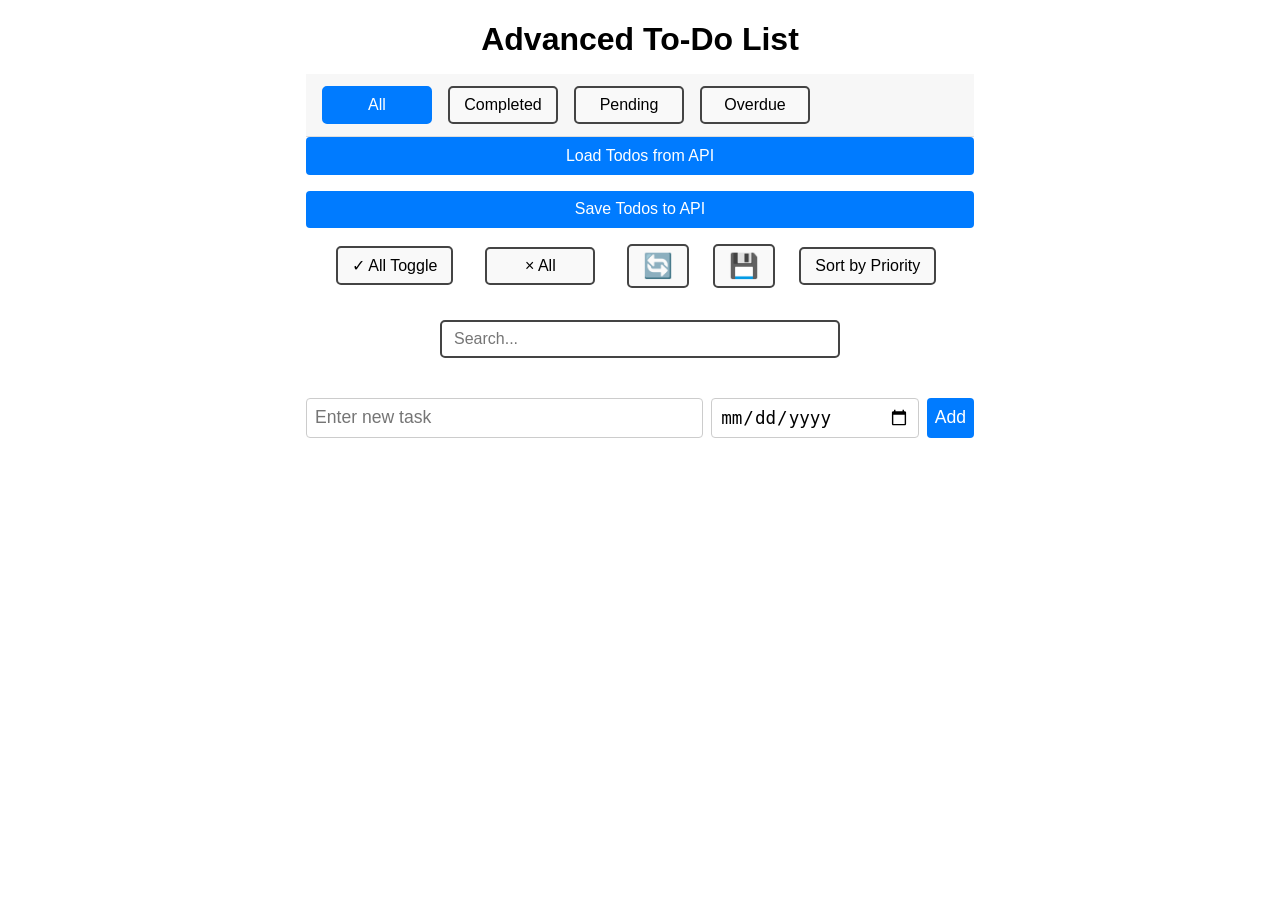
==== index.html @ 1cd0ac49 "Responsive layout done." ====
<!DOCTYPE html>
<html lang="en">
  <head>
    <meta charset="UTF-8" />
    <meta name="viewport" content="width=device-width, initial-scale=1" />
    <link rel="stylesheet" href="styles.css" />
    <title>Advanced To-Do List</title>
  </head>
  <body>
    <h1>Advanced To-Do List</h1>
    <div class="filter-bar">
      <button id="filterall" class="regular-btn active" data-filter="all">
        All
      </button>
      <button id="filtercomplete" class="regular-btn" data-filter="completed">
        Completed
      </button>
      <button id="filterpending" class="regular-btn" data-filter="pending">
        Pending
      </button>
      <button id="filteroverdue" class="regular-btn" data-filter="pending">
        Overdue
      </button>
    </div>
    <button id="loadbutton" class="load-save-btn" style="margin-bottom: 1rem">
      Load Todos from API
    </button>
    <button id="savebutton" class="load-save-btn" style="margin-bottom: 1rem">
      Save Todos to API
    </button>

    <div class = "buttons-container">
    <button class="regular-btn" title="Complete All">
      ✓ All Toggle
    </button>

    <button class="regular-btn" title="Delete All">× All</button>
    
    <button id="load-btn" title="Load from localStorage" style="font-size: 24px;">🔄</button>
    <button id="save-btn" title="Save to localStorage" style="font-size: 24px;">💾</button>
    
    <button id="sort-priority-btn" class = "regular-btn" >Sort by Priority</button>
    </div>
    <div>
      <form id="search-form">
        <input type="text" id="search-input" placeholder="Search..." />
       
      </form>
    </div>
    

    <!-- Form to add new to-dos with optional due date -->
    <form id="todo-form">
      <input
        type="text"
        id="todo-input"
        placeholder="Enter new task"
        required
      />
      <input type="date" id="due-date" />
      <button type="submit">Add</button>
    </form>

    <!-- Container for the to-do list items -->
    <ul id="todo-list"></ul>

    <script>
      let currentFilter = "all";
      // Returns a filtered array of todos based on the provided filterType.
      // filterType can be: 'complete', 'overdue', 'pending', or 'all'.
      // Defaults to 'all' if no value is passed in.
      function getFilteredTodos(filterType = "all") {
        applyFilter(filterType);
        switch (filterType) {
          case "complete": // Matches todos that have their 'completed' property set to true
            filteredTodos = toodos.filter((todo) => todo.completed);
            break;
          case "overdue": // Matches todos that are overdue according to the isOverdue() helper function
            filteredTodos = todos.filter((todo) => isOverdue(todo));
            break;
          case "pending": // Matches todos that are NOT completed AND NOT overdue
            filteredTodos = todos.filter((todo) => !todo.completed && !isOverdue(todo));
            break;
          case "all": // Matches all todos without filtering
          filteredTodos = [...todos]
          break;
          default: // Also used if an unknown filterType is passed in
            filteredTodos = [...todos]
        }
        renderTodos()
      }

      // When user changes filter, update currentFilter
      function applyFilter(filterType) {
        currentFilter = filterType;
      }

      // Array to hold the list of to-dos
      let todos = [];
      let filteredTodos = [];

      // Variables to track drag and drop source element
      let dragSrcEl = null;

      // Create a new to-do object with title and optional dueDate
      function createTodo(title, dueDate) {
        return {
          id: Date.now(), // Unique ID based on current timestamp
          title, // To-do text title
          completed: false, // Initially not completed
          dueDate: dueDate ? parseDateAsLocal(dueDate) : null, // Convert dueDate string to Date object or null
          priority: "none",
        };
      }

      // Add a new to-do to the todos array and re-render the list
      function addTodo(title, dueDate) {
        todos.push(createTodo(title, dueDate));
        getFilteredTodos(currentFilter);
      }

      // Remove a to-do by its ID and re-render the list
      function removeTodo(id) {
        todos.filter((todo) => todo.id !== id);
         getFilteredTodos(currentFilter);
      }

      // Toggle completion status of a to-do by its ID and re-render
      function toggleTodoCompleted(id) {
        todos.map((todo) =>
          todo.id === id ? { ...todo, completed: !todo.completed } : todo
        );
        renderTodos();
      }

      // Check if a to-do is overdue (due date before now and not completed)
      function isOverdue(todo) {
        if (!todo.dueDate) return false;
        const now = new Date();
        return !todo.completed && todo.dueDate < now;
      }

      let dotBtn;
      //let filteredTodos = [];// = [...todos];

      // Render the todos array into the UI
      function renderTodos() {
        const ul = document.getElementById("todo-list");
        ul.innerHTML = ""; // Clear current list
        //if (filtertype != "fromfilterbypriority"){
        //filteredTodos = getFilteredTodos(filtertype);
        //}
        filteredTodos.forEach((todo, index) => {
          const li = document.createElement("li");
          li.className = "todo-item";
          // Apply styles for completed and overdue
          if (todo.completed) li.classList.add("completed");
          if (isOverdue(todo)) li.classList.add("overdue");

          // Make list item draggable and store its ID
          li.setAttribute("draggable", true);
          li.dataset.id = todo.id;

          // Add drag event listeners
          li.addEventListener("dragstart", handleDragStart);
          li.addEventListener("dragover", handleDragOver);
          li.addEventListener("drop", handleDrop);
          li.addEventListener("dragend", handleDragEnd);

          // Checkbox to toggle completion status
          const checkbox = document.createElement("input");
          checkbox.type = "checkbox";
          checkbox.checked = todo.completed;
          checkbox.addEventListener("change", () =>
            toggleTodoCompleted(todo.id)
          );
          li.appendChild(checkbox);

          // To-do title input
          const titleSpan = document.createElement("input");
          titleSpan.className = "todo-title";
          titleSpan.value = todo.title;
          titleSpan.addEventListener("input", (e) => {
            todo.title = e.target.value;
          });
          li.appendChild(titleSpan);

          // Due date display
          if (todo.dueDate) {
            const dueSpan = document.createElement("span");
            dueSpan.className = "due-date";
            dueSpan.textContent = todo.dueDate.toLocaleDateString();

            if (isOverdue(todo)) {
              dueSpan.classList.add("overdue-text");
              dueSpan.textContent += " (Overdue!)";
            }
            li.appendChild(dueSpan);
          }

          // *** Priority dot button ***
          const dotBtn = document.createElement("button");
          dotBtn.className = "dotBtn";
          dotBtn.dataset.index = index;

          // Set initial color based on todo.priority (default to 'none')
          updateDotColor(dotBtn, todo.priority || "none");

          // Click handler cycles priority
          dotBtn.addEventListener("click", () => {
            const levels = ["none", "low", "medium", "high"];
            let currentIndex = levels.indexOf(todo.priority || "none");
            //so currentindex + 1 = 4 is 0 using modulus
            currentIndex = (currentIndex + 1) % levels.length;
            todo.priority = levels[currentIndex];

            // Update dot color immediately
            updateDotColor(dotBtn, todo.priority);
          });

          li.appendChild(dotBtn);

          // Complete and delete buttons
          const completeBtn = document.createElement("button");
          completeBtn.textContent = "Complete";
          completeBtn.className = "complete-btn";
          completeBtn.onclick = () => toggleTodoCompleted(todo.id);
          li.appendChild(completeBtn);

          const deleteBtn = document.createElement("button");
          deleteBtn.textContent = "Delete";
          deleteBtn.className = "delete-btn";
          deleteBtn.onclick = () => removeTodo(todo.id);
          li.appendChild(deleteBtn);

          ul.appendChild(li);
        });
      }

      // Handle drag start event: store dragged element and apply dragging style
      function handleDragStart(e) {
        dragSrcEl = e.currentTarget;
        e.dataTransfer.effectAllowed = "move";
        e.dataTransfer.setData("text/plain", e.currentTarget.dataset.id);
        this.classList.add("dragging");
      }

      // Allow drag over by preventing default
      function handleDragOver(e) {
        e.preventDefault();
        e.dataTransfer.dropEffect = "move";
      }

      // Handle drop event: reorder todos array and re-render list
      function handleDrop(e) {
  e.preventDefault();
  const srcId = e.dataTransfer.getData("text/plain");
  const tgtId = e.currentTarget.dataset.id;
  if (srcId === tgtId) return;

  const srcIndex = filteredTodos.findIndex((todo) => todo.id == srcId);
  const tgtIndex = filteredTodos.findIndex((todo) => todo.id == tgtId);

  const [removed] = filteredTodos.splice(srcIndex, 1);
  filteredTodos.splice(tgtIndex, 0, removed);

  // ✅ Update the master todos array to match new order
  todos = filteredTodos.concat(
    todos.filter(t => !filteredTodos.some(f => f.id === t.id))
  );

  renderTodos();
}

      // Remove dragging style on drag end
      function handleDragEnd(e) {
        this.classList.remove("dragging");
      }

      // Form submit handler to add new to-do
      document.getElementById("todo-form").addEventListener("submit", (e) => {
        e.preventDefault(); // Prevent page reload on submit
        const titleInput = document.getElementById("todo-input");
        const dueDateInput = document.getElementById("due-date");

        if (!titleInput.value.trim()) return; // Ignore empty input

        // Add to-do with title and optional due date
        addTodo(titleInput.value.trim(), dueDateInput.value);

        // Clear inputs after adding
        titleInput.value = "";
        dueDateInput.value = "";
      });

      function parseDateAsLocal(dateString) {
        const [year, month, day] = dateString.split("-").map(Number);
        // Month is zero-based in JS Date constructor
        return new Date(year, month - 1, day);
      }

      // Helper to set dot color based on priority
      function updateDotColor(dot, priority) {
        const colors = {
          none: "blue",
          low: "green",
          medium: "yellow",
          high: "red",
        };
        dot.style.backgroundColor = colors[priority] || colors.none;
        dot.setAttribute(
          "title",
          priority.charAt(0).toUpperCase() + priority.slice(1)
        ); // tooltip
      }

      function getTodosSortedByPriority() {
        const priorityOrder = { high: 1, medium: 2, low: 3, none: 4 };

        const filtered = filteredTodos;

        return filtered.slice().sort((a, b) => {
          const aPriority = a.priority || "none";
          const bPriority = b.priority || "none";
          return priorityOrder[aPriority] - priorityOrder[bPriority];
        });
      }

      function searchTitles(){

        const searchInput = document.getElementById("search-input");

        searchInput.addEventListener("input", () => {
          const query = searchInput.value.toLowerCase();
          
          // Filter tasks by checking if title includes the query
           filteredTodos = todos.filter(todo =>
            todo.title.toLowerCase().includes(query)
          );

          renderTodos();
});

      }

      // Initial render on page load
      renderTodos();

      // Placeholders for future features:
      // - localStorage save/load
      // - edit functionality
      // - priority and sorting
      // - search and filtering

      // Placeholder: Implement localStorage save/load here

      // Placeholder: Add edit functionality

      // Placeholder: Add priority and sorting features

      // Placeholder: Add search/filtering

      // Asynchronously fetch todos from the API and load them into our app
      // Asynchronously fetch todos from the API and load them into our app
      async function loadTodos() {
        try {
          const response = await fetch(
            "https://jsonplaceholder.typicode.com/todos?_limit=10"
          );
          if (!response.ok) throw new Error("Failed to fetch todos");
          const data = await response.json();

          // Map API data to local todo format with random due dates
          const newTodos = data.map((item) => ({
            id: item.id,
            title: item.title,
            completed: item.completed,
            dueDate: randomDueDate(),
            priority: "none",
          }));

          // Append new todos to existing list
          todos = [...todos, ...newTodos];

          renderTodos();
        } catch (error) {
          console.error("Error loading todos:", error);
        }
      }

      // Helper function to generate a random due date within ±5 days of today
      function randomDueDate() {
        const today = new Date();

        // Random integer between -5 and +5 (days offset)
        const offset = Math.floor(Math.random() * 11) - 5;

        const date = new Date(today);

        // Set the date offset by the random number of days
        date.setDate(today.getDate() + offset);

        return date;
      }

      // Add click event listener to call loadTodos when clicked
      loadbutton.addEventListener("click", () => {
        loadTodos();
      });
      savebutton.addEventListener("click", () => {});
      filterall.addEventListener("click", () => {
        getFilteredTodos("all");
      });
      filtercomplete.addEventListener("click", () => {
        getFilteredTodos("complete");
      });
      filterpending.addEventListener("click", () => {
        getFilteredTodos("pending");
      });
      filteroverdue.addEventListener("click", () => {
        getFilteredTodos("overdue");
      });
      document.getElementById("sort-priority-btn").addEventListener("click", () => {
      filteredTodos = getTodosSortedByPriority();
      renderTodos();
      });
      document.getElementById("search-input").addEventListener("click", () => {
      searchTitles();
      
      });
    </script>
  </body>
</html>
---- styles.css ----
/* Mobile-first base styles */
body {
  font-family: Arial, sans-serif;
  max-width: 600px;
  margin: 1rem auto;
  padding: 0 1rem;
  box-sizing: border-box;
}


/*buttons*/
.buttons-container {
  display: flex;
  flex-direction: column;
  align-items: center;
  gap: 16px;               /* vertical spacing between buttons */
  margin-bottom: 2rem;     /* space below buttons */
  padding: 0 12px;
}

button.regular-btn,
button#load-btn,
button#save-btn,
button#sort-priority-btn {
  width: 80%;
  max-width: 320px;
  font-size: 16px;
  padding: 8px 14px;
  border: 2px solid #444;
  border-radius: 5px;
  background-color: #f9f9f9;
  cursor: pointer;
  transition: background-color 0.3s ease;
}

button#load-btn,
button#save-btn {
  font-size: 24px;
  min-width: 50px;
  width: auto;            /* icon buttons sized by content */
  max-width: none;
  padding: 6px 14px;
}

button.regular-btn:hover,
button#load-btn:hover,
button#save-btn:hover,
button#sort-priority-btn:hover {
  background-color: #ddd;
}

#search-form {
  max-width: 100%;
  width: 100%;
  padding: 0 12px;
  margin: 0 auto 2.5rem auto; /* center + vertical padding below search */
  box-sizing: border-box;
}

#search-input {
  width: 100%;
  padding: 8px 12px;
  font-size: 16px;
  border: 2px solid #444;
  border-radius: 5px;
  box-sizing: border-box;
}




/*------*/

h1 {
  text-align: center;
  font-size: 1.5rem;
  margin-bottom: 1rem;
}

/**/
/* Base (mobile first) */
.filter-bar {
  display: flex;
  flex-wrap: wrap;
  gap: 0.5rem;
  justify-content: center;
  padding: 0.5rem;
  background-color: #f7f7f7;
  border-bottom: 1px solid #ddd;
}

.regular-btn {
  flex: 1 1 45%; /* two buttons per row on small screens */
  padding: 0.5rem 0.75rem;
  font-size: 0.9rem;
  border: 1px solid #ccc;
  background-color: white;
  border-radius: 5px;
  cursor: pointer;
  transition: background-color 0.2s;
}

.regular-btn:hover {
  background-color: #eee;
}

.regular-btn.active {
  background-color: #007bff;
  color: white;
  border-color: #007bff;
}

/**/

#todo-form {
  display: flex;
  flex-direction: column;
  gap: 0.5rem;
  margin-bottom: 1rem;
}

#todo-form input[type="text"],
#todo-form input[type="date"],
#todo-form button[type="submit"] {
  font-size: 1rem;
  padding: 0.5rem;
  border-radius: 4px;
  border: 1px solid #ccc;
  box-sizing: border-box;
}

#todo-form input[type="text"],
#todo-form input[type="date"] {
  width: 100%;
}

#todo-form button[type="submit"] {
  background-color: #007bff;
  color: white;
  border: none;
  cursor: pointer;
  transition: background-color 0.2s ease;
}

#todo-form button[type="submit"]:hover {
  background-color: #0056b3;
}

.load-save-btn {
  display: block;
  width: 100%;
  padding: 0.6rem;
  font-size: 1rem;
  margin-bottom: 1rem;
  border: none;
  border-radius: 4px;
  background-color: #007bff;
  color: white;
  cursor: pointer;
  transition: background-color 0.2s ease;
}

.load-save-btn:hover {
  background-color: #0056b3;
}


/**/

#todo-list {
  list-style: none;
  padding: 0;
  margin: 0;
}

.todo-item {
  background: #f0f0f0;
  margin-bottom: 0.5rem;
  padding: 0.5rem;
  border-radius: 4px;
  display: flex;
  align-items: center;
  gap: 0.5rem;
  cursor: grab;
  flex-wrap: wrap;
}

.todo-item.dragging {
  opacity: 0.5;
}

.todo-title {
  flex: 1 1 100%;
  margin: 0.25rem 0;
  word-break: break-word;
  cursor: grab;
  border: none;         /* remove border lines */
 background: #f0f0f0;/* grey background */
 outline: none; /* removes focus outline */
  
}

.todo-title:active {
  cursor: grabbing;   /* <-- add this */
  border: none; 
}


.completed .todo-title {
  text-decoration: line-through;
  color: gray;
}

li.dragging {
  
  cursor: grabbing;
}

.overdue {
  border-left: 4px solid red;
}

.due-date {
  font-size: 0.8rem;
  color: #555;
  flex: 1 1 100%;
  margin-top: 0.2rem;
}

.due-date.overdue-text {
  color: red;
  font-weight: bold;
}

/* dot */
.dotBtn {
  width: 20px;
  height: 20px;
  border-radius: 50%;
  border: none;
  cursor: pointer;
  outline: none;
  transition: background-color 0.3s ease;
  position: relative;
  
  background-color: blue;
}

/* Tooltip styling on hover */
.dotBtn[aria-label]:hover::after {
  content: attr(aria-label);
  position: absolute;
  bottom: 125%; /* position above the dot */
  left: 50%;
  transform: translateX(-50%);
  background-color: #333;
  color: white;
  padding: 5px 8px;
  border-radius: 4px;
  white-space: nowrap;
  font-size: 0.8rem;
  opacity: 0.9;
  pointer-events: none;
  z-index: 10;
}
/*-----*/

button.complete-btn,
button.delete-btn {
  flex: 0 0 auto;
  padding: 0.3rem 0.6rem;
  border: none;
  border-radius: 3px;
  color: white;
  cursor: pointer;
  font-size: 0.9rem;
  min-width: 70px;
}

button.complete-btn {
  background-color: #28a745;
  transition: background-color 0.2s ease;
}

button.complete-btn:hover {
  background-color: #1e7e34;
}

button.delete-btn {
  background-color: #dc3545;
  transition: background-color 0.2s ease;
}

button.delete-btn:hover {
  background-color: #b02a37;
}

/* Checkbox size */
.todo-item input[type="checkbox"] {
  flex: 0 0 auto;
  width: 20px;
  height: 20px;
}

/* Medium screens (tablets) and up */
@media (min-width: 480px) {
  /*buttons*/

  .buttons-container {
    flex-direction: row;
    justify-content: center;
    flex-wrap: wrap;
    max-width: 100%;
    padding: 0 16px;
    gap: 12px 16px; /* vertical gap 12px, horizontal 16px */
  }

  button.regular-btn,
  button#sort-priority-btn {
    width: auto;
    min-width: 110px;
  }

  button#load-btn,
  button#save-btn {
    min-width: 50px;
  }

  /**/
  
  .regular-btn {
    flex: 0 1 auto; /* shrink to fit content */
    font-size: 1rem;
    padding: 0.5rem 1rem;
  }

  #todo-form {
    flex-direction: row;
  }

  #todo-form input[type="text"] {
    flex: 2;
  }

  #todo-form input[type="date"] {
    flex: 1;
  }

  #todo-form button[type="submit"] {
    flex: 0 0 auto;
  }

  .todo-item {
    flex-wrap: nowrap;
    width: 100%;
    box-sizing: border-box;
  }

  .todo-title {
    flex: 1 1 auto;
    min-width: 0;
    box-sizing: border-box;
    margin: 0;
  }

  .due-date {
    flex: 0 0 auto;
    margin-top: 0;
    margin-left: auto;
  }

  button.complete-btn,
  button.delete-btn {
    min-width: 70px;
    flex-shrink: 0;
    
  }

  
}

/* Larger screens (desktops) */
@media (min-width: 768px) {
  body {
    max-width: 700px;
  }

  h1 {
    font-size: 2rem;
  }

  /**/

  .buttons-container {
    max-width: 700px;
    margin-left: auto;
    margin-right: auto;
    padding: 0 24px;
    gap: 16px 24px; /* vertical gap 16px, horizontal 24px */
  }

  #search-form {
    max-width: 400px;
    padding: 0;
  }

  /**/


  .filter-bar {
    justify-content: flex-start;
    padding: 0.75rem 1rem;
  }
  
  .regular-btn {
    margin-right: 0.5rem;
  }


  #todo-form input[type="text"],
  #todo-form input[type="date"],
  #todo-form button[type="submit"] {
    font-size: 1.1rem;
  }

  button.complete-btn,
  button.delete-btn {
    font-size: 1rem;
    min-width: 90px;
  }
}
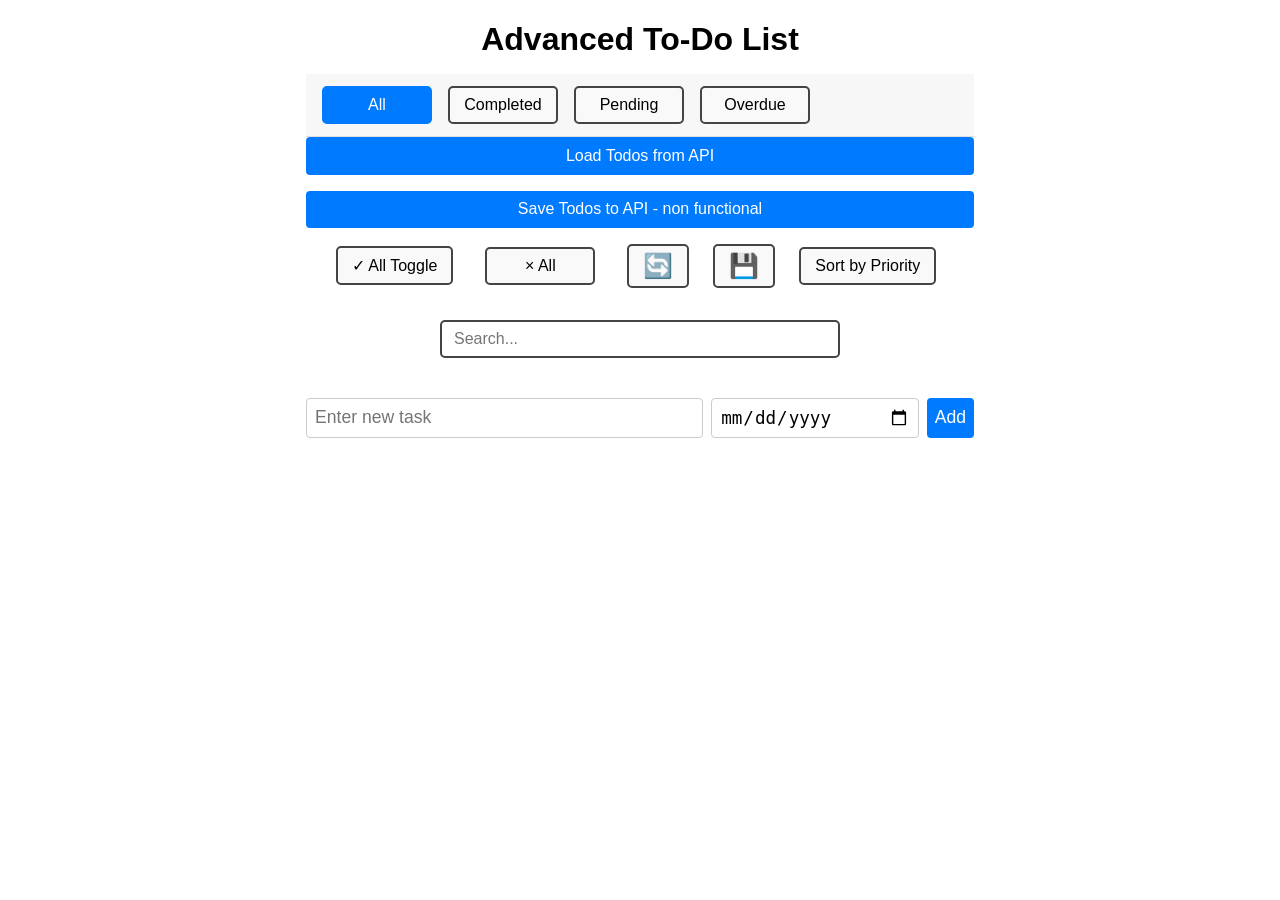
==== commit 3748824b: "Event handler fixed." ====
--- a/index.html
+++ b/index.html
@@ -26,11 +26,11 @@
       Load Todos from API
     </button>
     <button id="savebutton" class="load-save-btn" style="margin-bottom: 1rem">
-      Save Todos to API
+      Save Todos to API - non functional
     </button>
 
     <div class = "buttons-container">
-    <button class="regular-btn" title="Complete All">
+    <button id = "alltoggle" class="regular-btn" title="Complete All">
       ✓ All Toggle
     </button>
 
@@ -73,7 +73,7 @@
         applyFilter(filterType);
         switch (filterType) {
           case "complete": // Matches todos that have their 'completed' property set to true
-            filteredTodos = toodos.filter((todo) => todo.completed);
+            filteredTodos = todos.filter((todo) => todo.completed);
             break;
           case "overdue": // Matches todos that are overdue according to the isOverdue() helper function
             filteredTodos = todos.filter((todo) => isOverdue(todo));
@@ -116,20 +116,21 @@
       // Add a new to-do to the todos array and re-render the list
       function addTodo(title, dueDate) {
         todos.push(createTodo(title, dueDate));
-        getFilteredTodos(currentFilter);
+        getFilteredTodos("all");
       }
 
       // Remove a to-do by its ID and re-render the list
       function removeTodo(id) {
-        todos.filter((todo) => todo.id !== id);
+        todos = todos.filter((todo) => todo.id !== id);
          getFilteredTodos(currentFilter);
       }
 
       // Toggle completion status of a to-do by its ID and re-render
       function toggleTodoCompleted(id) {
-        todos.map((todo) =>
+        todos =todos.map((todo) =>
           todo.id === id ? { ...todo, completed: !todo.completed } : todo
         );
+        filteredTodos = [...todos]
         renderTodos();
       }
 
@@ -139,17 +140,12 @@
         const now = new Date();
         return !todo.completed && todo.dueDate < now;
       }
-
       let dotBtn;
-      //let filteredTodos = [];// = [...todos];
 
       // Render the todos array into the UI
       function renderTodos() {
         const ul = document.getElementById("todo-list");
         ul.innerHTML = ""; // Clear current list
-        //if (filtertype != "fromfilterbypriority"){
-        //filteredTodos = getFilteredTodos(filtertype);
-        //}
         filteredTodos.forEach((todo, index) => {
           const li = document.createElement("li");
           li.className = "todo-item";
@@ -177,7 +173,8 @@
           li.appendChild(checkbox);
 
           // To-do title input
-          const titleSpan = document.createElement("input");
+          const titleSpan 
+          = document.createElement("input");
           titleSpan.className = "todo-title";
           titleSpan.value = todo.title;
           titleSpan.addEventListener("input", (e) => {
@@ -253,24 +250,23 @@
 
       // Handle drop event: reorder todos array and re-render list
       function handleDrop(e) {
-  e.preventDefault();
-  const srcId = e.dataTransfer.getData("text/plain");
-  const tgtId = e.currentTarget.dataset.id;
-  if (srcId === tgtId) return;
-
-  const srcIndex = filteredTodos.findIndex((todo) => todo.id == srcId);
-  const tgtIndex = filteredTodos.findIndex((todo) => todo.id == tgtId);
-
-  const [removed] = filteredTodos.splice(srcIndex, 1);
-  filteredTodos.splice(tgtIndex, 0, removed);
-
-  // ✅ Update the master todos array to match new order
-  todos = filteredTodos.concat(
-    todos.filter(t => !filteredTodos.some(f => f.id === t.id))
-  );
-
-  renderTodos();
-}
+        e.preventDefault();
+        const srcId = e.dataTransfer.getData("text/plain");
+        const tgtId = e.currentTarget.dataset.id;
+        if (srcId === tgtId) return;
+
+        const srcIndex = filteredTodos.findIndex((todo) => todo.id == srcId);
+        const tgtIndex = filteredTodos.findIndex((todo) => todo.id == tgtId);
+
+        const [removed] = filteredTodos.splice(srcIndex, 1);
+        filteredTodos.splice(tgtIndex, 0, removed);
+
+        // ✅ Update the master todos array to match new order
+        todos = filteredTodos.concat(
+          todos.filter(t => !filteredTodos.some(f => f.id === t.id))
+        );
+        renderTodos();
+      }
 
       // Remove dragging style on drag end
       function handleDragEnd(e) {
@@ -339,7 +335,38 @@
           );
 
           renderTodos();
-});
+        });
+
+      }
+
+      function saveToLocalStorage(){
+        localStorage.setItem('todos', JSON.stringify(todos));
+      }
+
+      function loadFromLocalStorage(){
+          const todosJson = localStorage.getItem('todos');
+          if (todosJson) {
+            todos = JSON.parse(todosJson);
+          } else {
+            todos = []; // or default todos
+          }
+          getFilteredTodos();
+      }
+
+      function toggleAllCompletes(){
+
+        // Check if all todos are already completed
+        const allCompleted = todos.every(todo => todo.completed);
+
+        // Set all todos to the opposite of allCompleted
+        todos = todos.map(todo => ({
+          ...todo,
+          completed: !allCompleted,
+        }));
+
+        filteredTodos = [...todos]
+
+        renderTodos();  // Update the UI
 
       }
 
@@ -363,6 +390,8 @@
       // Asynchronously fetch todos from the API and load them into our app
       // Asynchronously fetch todos from the API and load them into our app
       async function loadTodos() {
+        todos = [];
+        filteredTodos = [];
         try {
           const response = await fetch(
             "https://jsonplaceholder.typicode.com/todos?_limit=10"
@@ -381,7 +410,7 @@
 
           // Append new todos to existing list
           todos = [...todos, ...newTodos];
-
+          filteredTodos = [...todos];
           renderTodos();
         } catch (error) {
           console.error("Error loading todos:", error);
@@ -404,30 +433,58 @@
       }
 
       // Add click event listener to call loadTodos when clicked
-      loadbutton.addEventListener("click", () => {
-        loadTodos();
-      });
-      savebutton.addEventListener("click", () => {});
-      filterall.addEventListener("click", () => {
-        getFilteredTodos("all");
-      });
-      filtercomplete.addEventListener("click", () => {
-        getFilteredTodos("complete");
-      });
-      filterpending.addEventListener("click", () => {
-        getFilteredTodos("pending");
-      });
-      filteroverdue.addEventListener("click", () => {
-        getFilteredTodos("overdue");
-      });
+
+      document.getElementById("loadbutton").addEventListener("click", () => {
+      filteredTodos = loadTodos();
+      });
+      document.getElementById("savebutton").addEventListener("click", () => {
+      
+      });
+
+      document.getElementById("filterall").addEventListener("click", () => {
+       getFilteredTodos("all");
+      });
+
+      document.getElementById("filtercomplete").addEventListener("click", () => {
+      getFilteredTodos("complete");
+      });
+
+      document.getElementById("filterpending").addEventListener("click", () => {
+      getFilteredTodos("pending");
+      });
+
+      document.getElementById("filteroverdue").addEventListener("click", () => {
+      getFilteredTodos("overdue");
+      });
+
       document.getElementById("sort-priority-btn").addEventListener("click", () => {
       filteredTodos = getTodosSortedByPriority();
       renderTodos();
       });
       document.getElementById("search-input").addEventListener("click", () => {
       searchTitles();
+      })
       
-      });
+      document.getElementById("save-btn").addEventListener("click", () => {
+      saveToLocalStorage();
+      });
+
+      document.getElementById("load-btn").addEventListener("click", () => {
+      loadFromLocalStorage();
+      });
+
+      document.querySelector('.regular-btn[title="Delete All"]').addEventListener('click', () => {
+      todos = [];
+      filteredTodos = [];
+      removeTodo();
+      });
+
+      document.getElementById("alltoggle").addEventListener("click", () => {
+      toggleAllCompletes();
+      });
+
+      
+
     </script>
   </body>
 </html>
--- a/styles.css
+++ b/styles.css
@@ -242,7 +242,6 @@
   outline: none;
   transition: background-color 0.3s ease;
   position: relative;
-  
   background-color: blue;
 }
 
